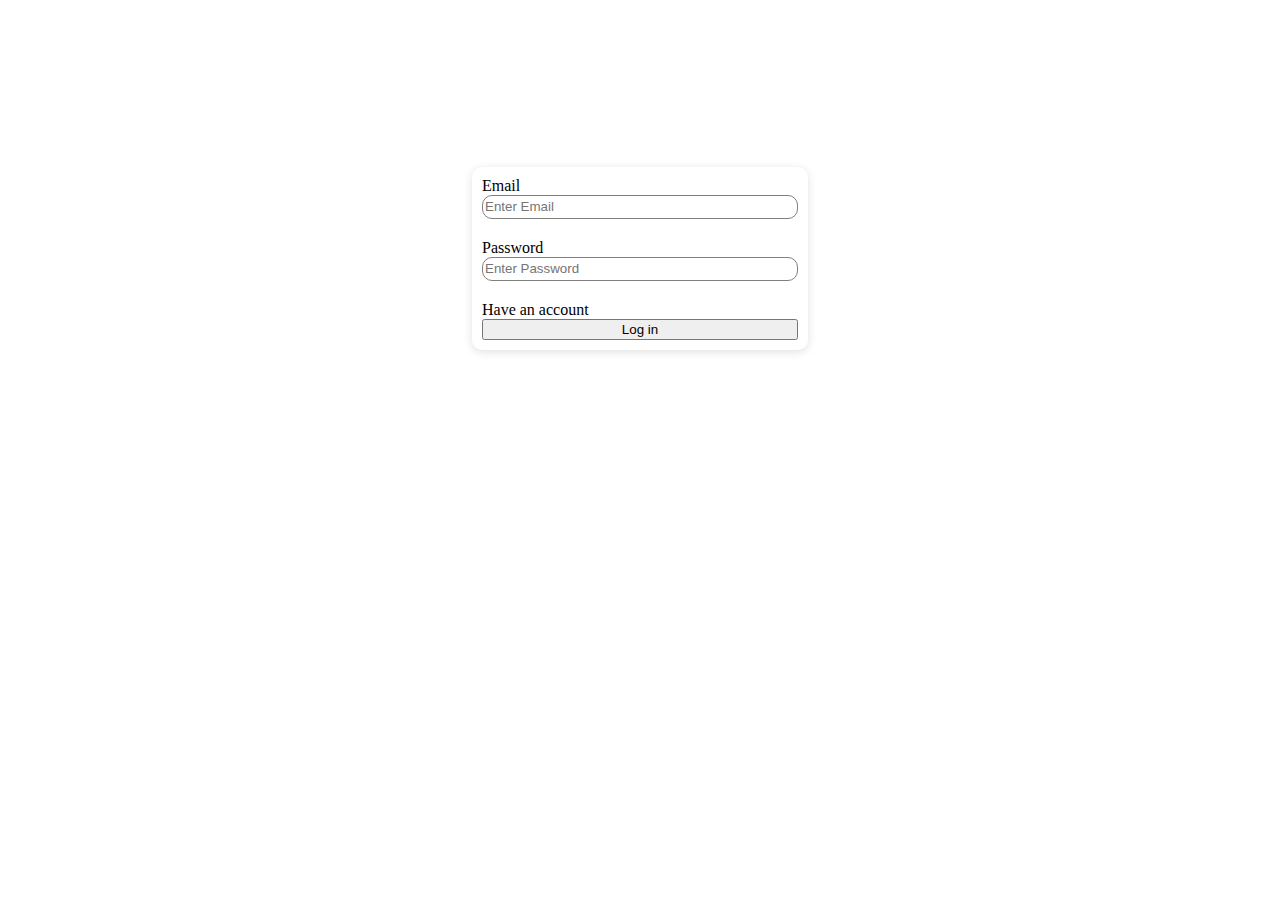
==== Day2/login.html @ d603d330 "Collection" ====
<!DOCTYPE html>
<html lang="en">
<head>
    <meta charset="UTF-8">
    <meta http-equiv="X-UA-Compatible" content="IE=edge">
    <meta name="viewport" content="width=device-width, initial-scale=1.0">
    <title>Document</title>
    <style>body{
        height: 500px;
        display: flex;

    }
    #container{
        display: flex;
        flex-direction: column;
        justify-content: center;
       
        width: 25%;
        margin: auto;
        padding: 10px;
        box-shadow: rgba(99, 99, 99, 0.2) 0px 2px 8px 0px;
        border-radius: 10px;
    }
    input{
        height: 20px;
        margin-bottom: 20px;
        border-radius: 10px;
        border: 1px solid grey;
    }
    button{
        cursor: pointer;
    }</style>
</head>
<body>
    <div id="container">
        <label for="">Email</label>
        <input type="email" placeholder="Enter Email" id="email">
    
        <label for="">Password</label>
        <input type="password" placeholder="Enter Password" id="password">
        <label for="">Have an account</label>
        <button>Log in</button>
     
    </div>
</body>
</html>
<script>
    document.querySelector("button").addEventListener("click",log);
    var dataAcc = JSON.parse(localStorage.getItem("data"));
    var arrLog =  [];
    function log(){
        var objLog = {
            email:email.value,
            password:password.value,

        }
        arrLog.push(objLog);
        localStorage.setItem("logItem",JSON.stringify(arrLog));
        var logAcc =  JSON.parse(localStorage.getItem("logItem"));
        if(objLog.email==="" || objLog.password===""){
            alert("Please fill in the from");
            
        }
        else{
            var x = false;
            for(i=0; i<dataAcc.length;i++){
                for(j=0; j<logAcc.length; j++){
                    if(logAcc[j].email===dataAcc[i].email && logAcc[j].password===dataAcc[i].password){
                        x=true;
                    }
                }
            }
            if(x){
                alert("Successfuly logged in");
            }
            else{
                alert("You have entered wrong password");
                
            }
            
        }
    }
    
    
</script>
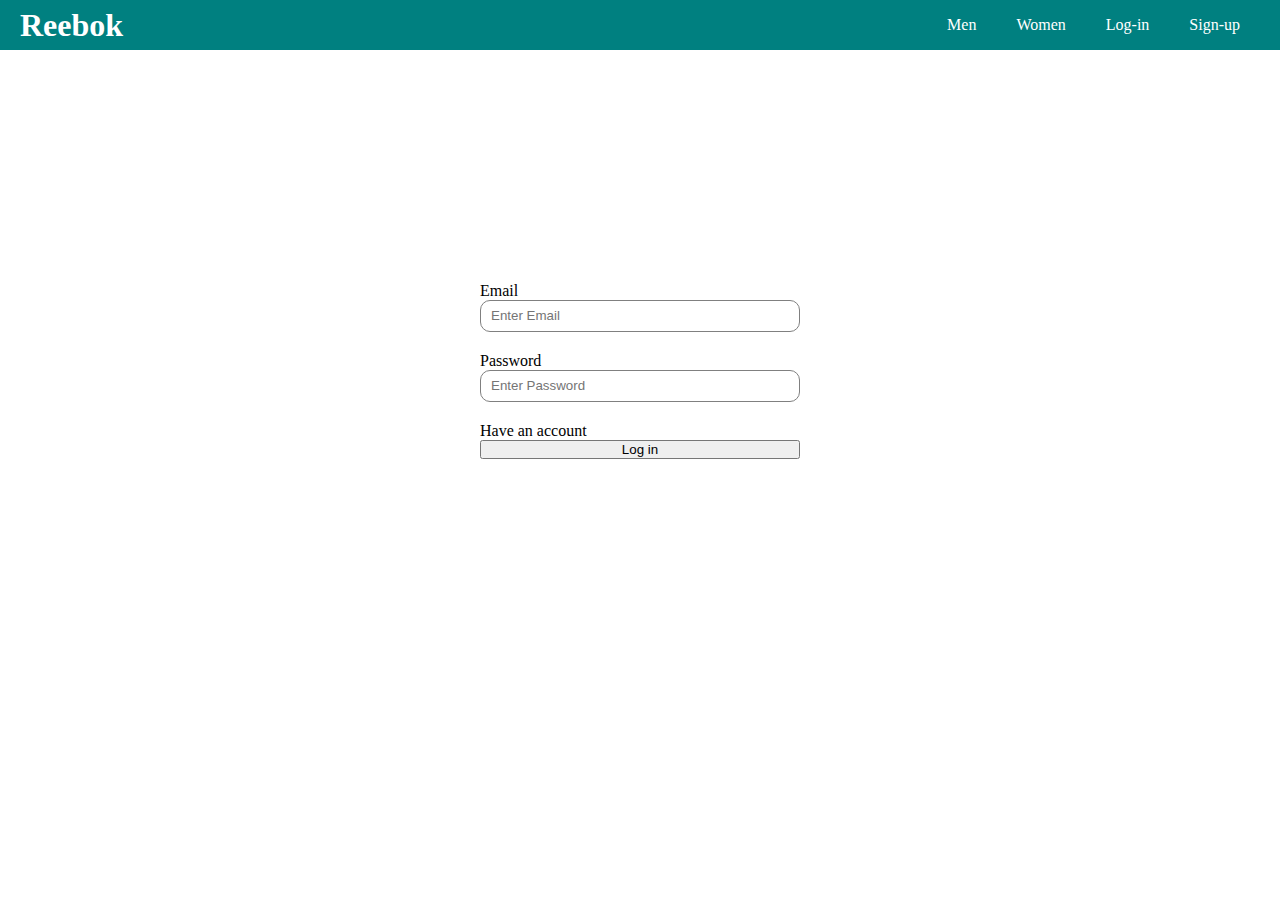
==== commit d874a170: "collection" ====
--- a/Day2/login.html
+++ b/Day2/login.html
@@ -5,24 +5,24 @@
     <meta http-equiv="X-UA-Compatible" content="IE=edge">
     <meta name="viewport" content="width=device-width, initial-scale=1.0">
     <title>Document</title>
-    <style>body{
-        height: 500px;
+    <link rel="stylesheet" href="style.css">
+    <style>
+    #container{
+        
         display: flex;
-
-    }
-    #container{
-        display: flex;
+       
         flex-direction: column;
         justify-content: center;
-       
+        height: 80vh;
         width: 25%;
         margin: auto;
         padding: 10px;
-        box-shadow: rgba(99, 99, 99, 0.2) 0px 2px 8px 0px;
+        /* box-shadow: rgba(99, 99, 99, 0.2) 0px 2px 8px 0px; */
         border-radius: 10px;
     }
     input{
-        height: 20px;
+        height: 30px;
+        padding-left: 10px;
         margin-bottom: 20px;
         border-radius: 10px;
         border: 1px solid grey;
@@ -32,6 +32,15 @@
     }</style>
 </head>
 <body>
+    <div id="flex">
+        <h1><a href="">Reebok</a></h1>
+        <ul>
+            <li><a href="" id="men">Men</a></li>
+            <li><a href="" id="women">Women</a></li>
+            <li><a href="login.html" id="log">Log-in</a></li>
+            <li><a href="signup.html" id="sign">Sign-up</a></li>
+        </ul>
+    </div>
     <div id="container">
         <label for="">Email</label>
         <input type="email" placeholder="Enter Email" id="email">
@@ -72,6 +81,10 @@
             }
             if(x){
                 alert("Successfuly logged in");
+                window.location.href="mens.html";
+                
+                
+
             }
             else{
                 alert("You have entered wrong password");
@@ -80,6 +93,12 @@
             
         }
     }
+    document.querySelector("#men").addEventListener("click",function(){
+        window.location.href="login.html";
+        });
+        document.querySelector("#women").addEventListener("click",function(){
+            window.location.href="login.html";
+        });
     
     
 </script>--- a/Day2/style.css
+++ b/Day2/style.css
@@ -0,0 +1,31 @@
+*{
+    margin: 0;
+    padding: 0;
+}
+#flex{
+   height: 50px;
+   width: 100%;
+   display: flex;
+   justify-content: space-between;
+   align-items: center;
+   background-color: teal;
+   color: white;
+   position: fixed;
+   top: 0;
+}
+#flex> h1{
+   margin-left: 20px;
+   cursor: pointer;
+}
+ul{
+   display: flex;
+
+}
+li{
+   list-style: none;
+   margin-right: 40px;
+}
+a{
+   text-decoration: none;
+   color: white;
+}